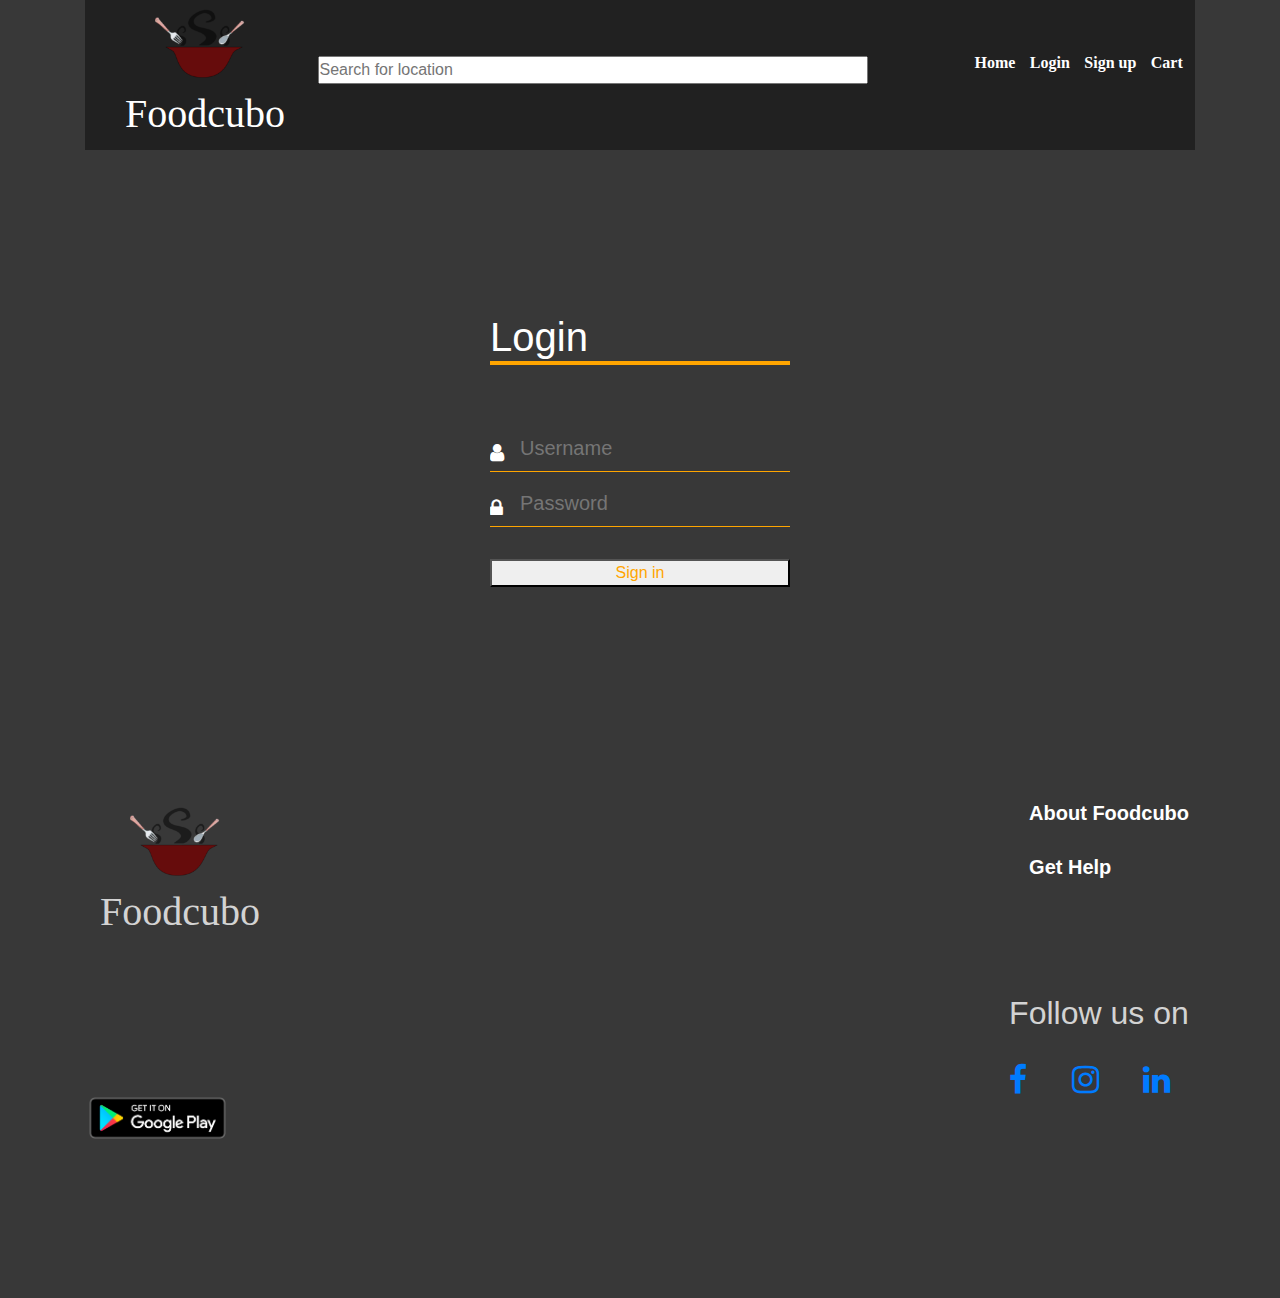
==== logincubo.html @ 06276d22 "restaurant site" ====
<html>
<head>
<link rel="stylesheet" href="foodcubo.css">
<link rel="stylesheet" href="https://maxcdn.bootstrapcdn.com/bootstrap/4.3.1/css/bootstrap.min.css">
<script src="https://ajax.googleapis.com/ajax/libs/jquery/3.4.1/jquery.min.js"></script>
<script src="https://cdnjs.cloudflare.com/ajax/libs/popper.js/1.14.7/umd/popper.min.js"></script>
<script src="https://maxcdn.bootstrapcdn.com/bootstrap/4.3.1/js/bootstrap.min.js"></script>
<link rel="stylesheet" href="https://cdnjs.cloudflare.com/ajax/libs/font-awesome/4.7.0/css/font-awesome.min.css">
</head>
<body>
<div class="container">
<div class="main">
	<div class="menu">
		<div class="left-menu">
			<img src="./images/cubologo.png" class="logopic"/>
			<h1>Foodcubo</h1>
			<input type="text" placeholder="Search for location" class="type">
		</div>
		<div class="right-menu">
			<ul>
				<li><a href="foodcubo.html">Home</a></li>
				<li><a href="logincubo.html">Login</a></li>
				<li><a href="signcubo.html">Sign up</a></li>
				<li><a href="#">Cart</a></li>
		</div>
	</div>
	</div>
<div class="login-box">
	<h1>Login</h1>
	<div class="text-box">
		<i class="fa fa-user"></i><input type="text" placeholder="Username" class="enter">
	</div>
	<div class="text-box">
		<i class="fa fa-lock"></i><input type="password" placeholder="Password" class="enter">
	</div><br>
	<button class="btn1">Sign in</button>
</div>
</div>
<br><br><br><br><br><br><br><br><br><br><br><br><br><br><br><br><br><br><br><br><br><br><br><br><br><br><br>
	<div class="lower">
			<div class="left">
				<div class="leftlow">
					<img src="./images/cubologo.png" class="logopic"/>
					<h1>Foodcubo</h1>
				</div>
				<br><br><br><br><br><br>
				<div class="leftdown">
					<img src="./images/play.png" class="logopic1"/>
				</div>
			</div>
			<div class="right">
				<div class="rightlow">
					<ul>
						<li>About Foodcubo</li><br>
						<li>Get Help</li>
					</ul>
				</div>
				<br><br><br><br>
				<h2>Follow us on</h2><br>
				<a href="#"><i class="fa fa-2x fa-facebook"></i></a>
				<a href="#"><i class="fa fa-2x fa-instagram"></i></a>
				<a href="#"><i class="fa fa-2x fa-linkedin"></i><br></a>
			</div>
			
	</div>
	
</body>
</html>
---- foodcubo.css ----
* {margin:0px;
padding:0px;
box-sizing:border-box;
}

body{
	font-size:20px;
	color:white;
	background-image:linear-gradient(rgba(0,0,0,0.78),rgba(0,0,0,0.78)),url("light1.jpg");
	background-size:cover;
}

.logopic{
	height:90px;
	z-index:0;
	margin-left:30px;
}

.offerpic{
	width:100%;
	height:300px;
}

.offerpic1{
	width:100%;
	height:300px;
	display:none;
	
}
.offerpic2{
	width:100%;
	height:300px;
	display:none;
	
}
.menu{
	width:100%;
	height:150px;
	background-color:rgba(0,0,0,0.4);
}

.left-menu{
	float:left;
	width:75%;
	margin-left:40px;
}

.left-menu h1{
	
	font-family:Jazz LET, fantasy;
	color:white;
	
}

.right-menu{
	float:right;
	width:25%;
}

.right-menu ul li{
	font-family: 'Montserrat';
	display:inline-block;
	list-style:none;
	color:white;
	font-weight:bold;
	margin-left:10px;
	font-size:16px;
}
.right-menu ul{
	margin-top:-95px;
	margin-left:47px;
}

.type{
	float:right;
	width:550px;
	margin-top:-90px;
	margin-right:90px;
}

#white{
	color:white;
}
table{
	height:200px;
	width:100%;
	color:white;
	font-size:17px;
	font-weight:bold;
}
th{
	width:25%;
}

.lower{
	width:100%;
	height:500px;
	background-color:rgb(56,56,56);
	color:lightgray;

}


.rightlow ul li{
	display:block;
	list-style:none;
	color:white;
	font-weight:bold;
	margin-left:20px;
	font-size:20px;
}

.right{
	float:right;
	margin-top:-350px;
	margin-right:70px;
}

.leftlow{
	margin-left:100px;
}
.leftlow h1{
	font-family:Jazz LET, fantasy;
}
.logopic1{
	margin-left:80px;
	height:60px;
}
.right-menu ul li a{
	text-decoration:none;
	color:white;
}

.right-menu ul li a:hover{
	color:orange;
}

.row a:hover{
	border:3px solid orange;
}

th a:hover{
	text-decoration:none;
	color:orange;
}
td a:hover{
	text-decoration:none;
	color:orange;
}
table a{
	text-decoration:none;
	color:white;
}
.rightpic{
	z-index:1;
	margin-top:-160px;
	margin-left:97.5%;
}
.leftpic{
	z-index:1;
	margin-top:-160px;
}

.login-box{
	width:300px;
	position:absolute;
	top:50%;
	left:50%;
	transform: translate(-50%,-50%);
	color:white;
}
.login-box h1{
	border-bottom: 4px solid orange;
	font-size:40px;
	margin-bottom:60px;
}
.text-box {
	width:100%;
	overflow:hidden;
	font-size:20px;
	padding:8px 0;
	border-bottom: 1px solid orange;
	margin:8px 0;
		
}

.btn1{
	color:orange;
	width:100%;
	cursor:pointer;
}
.text-box input{
	border:none;
	outline:none;
	background:none;
	color:white;
	font-size:20px;
}
.btn1:hover{
	background-color:gray;
}
.text-box i{
	width:30px;
	float:left;
	margin-top:10px;

}

.right i{
	margin-right:40px;
}

@media only screen and (max-width:1198px){
	.type{
	margin-right:0px;
	width:510px;
}
.right-menu ul li{
	font-family: 'Montserrat';
	display:block;
	list-style:none;
	color:white;
	font-weight:bold;
	margin-left:20px;
	font-size:15px;
}
}

@media only screen and (max-width:992px){
	.type{
	margin-right:0px;
	width:350px;
}
.right-menu ul li{
	font-family: 'Montserrat';
	display:block;
	list-style:none;
	color:white;
	font-weight:bold;
	margin-left:20px;
	font-size:15px;
}
}

@media only screen and (max-width:768px){
	.type{
	margin-right:0px;
	width:200px;
}
.right-menu ul li{
	font-family: 'Montserrat';
	display:block;
	list-style:none;
	color:white;
	font-weight:bold;
	margin-left:20px;
	font-size:15px;
}
.right h2{
	font-size:23px;
	margin-left:30px;
}
.right i{
	width:10px;
	margin-left:20px;
}
}

@media only screen and (max-width:768px){
.leftlow{
	margin-left:10px;
}
.leftdown{
	margin-left:-90px;
}
}

@media only screen and (max-width:519px){
	.type{
	margin-right:0px;
	width:200px;
}
.right-menu ul li{
	font-family: 'Montserrat';
	display:block;
	list-style:none;
	color:white;
	font-weight:bold;
	margin-left:20px;
	font-size:14px;
}
}


.right ul li:hover{
	color:orange;
	cursor:pointer;
}

.leftdown img:hover{
	cursor:pointer;
	border:2px solid orange;
}

@media only screen and (max-width:1198px){
.right-menu ul{
	margin-top:-120px;
}
}
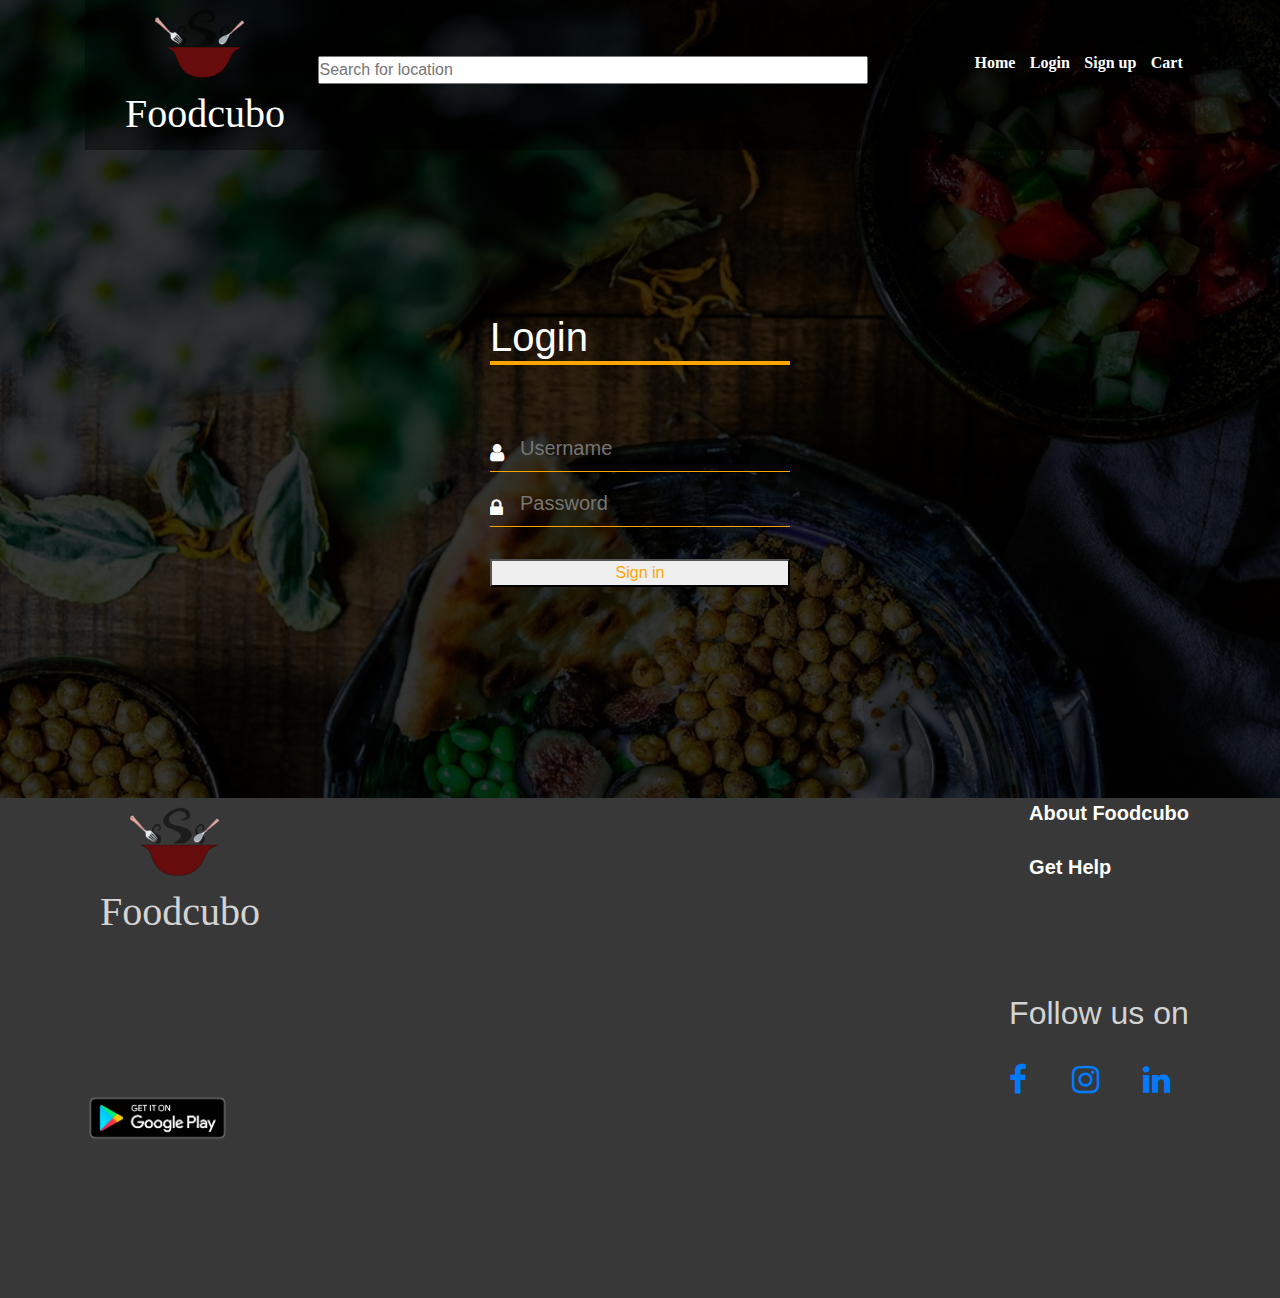
==== commit 3edda047: "added images" ====
--- a/logincubo.html
+++ b/logincubo.html
@@ -18,7 +18,7 @@
 		</div>
 		<div class="right-menu">
 			<ul>
-				<li><a href="foodcubo.html">Home</a></li>
+				<li><a href="index.html">Home</a></li>
 				<li><a href="logincubo.html">Login</a></li>
 				<li><a href="signcubo.html">Sign up</a></li>
 				<li><a href="#">Cart</a></li>
--- a/foodcubo.css
+++ b/foodcubo.css
@@ -6,7 +6,7 @@
 body{
 	font-size:20px;
 	color:white;
-	background-image:linear-gradient(rgba(0,0,0,0.78),rgba(0,0,0,0.78)),url("light1.jpg");
+	background-image:linear-gradient(rgba(0,0,0,0.78),rgba(0,0,0,0.78)),url("./images/light1.jpg");
 	background-size:cover;
 }
 
